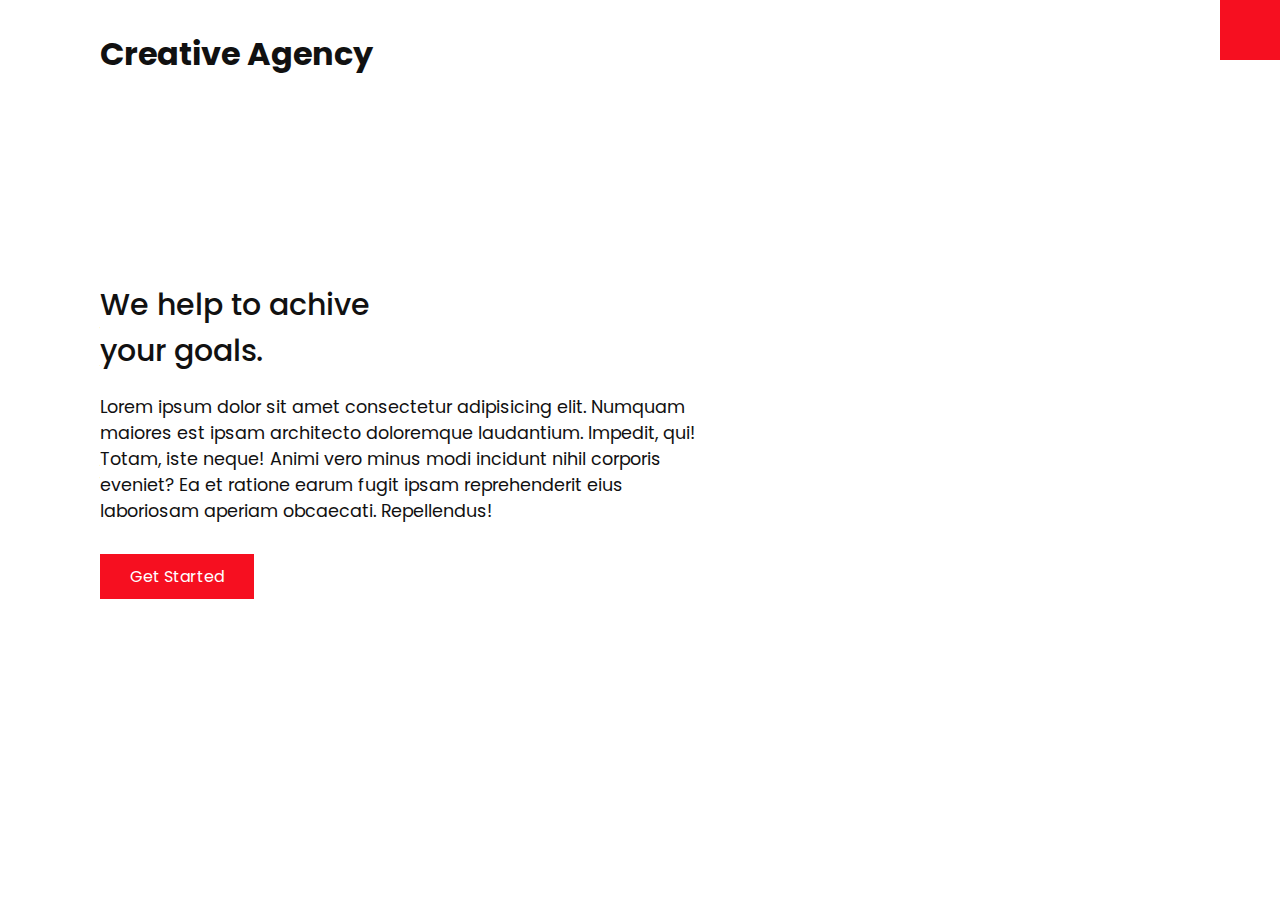
==== index.html @ 4d6b8f91 "Creative Agency initial commit" ====
<!DOCTYPE html>
<html lang="en">
  <head>
    <meta charset="UTF-8" />
    <meta http-equiv="X-UA-Compatible" content="IE=edge" />
    <meta name="viewport" content="width=device-width, initial-scale=1.0" />
    <title>Creative Agency</title>
    <link rel="stylesheet" href="css/style.css" />
  </head>
  <body>
    <header>
      <div class="logo">Creative Agency</div>
      <div class="toggle"></div>
      <div class="navigation">
        <ul> 
          <li><a href="index.html">Home</a></li>
          <li><a href="services.html">Services</a></li>
          <li><a href="work.html">Work</a></li>
          <li><a href="contact.html">Contact</a></li>
        </ul>
        <div class="social-bar">
          <ul>
            <li>
              <a href="https://facebook.com" target="_blank">
                <img src="images/facebook.png" alt="" />
              </a>
            </li>
            <li>
              <a href="https://twitter.com" target="_blank">
                <img src="images/twitter.png" alt="" />
              </a>
            </li>
            <li>
              <a href="https://instagram.com" target="_blank">
                <img src="images/instagram.png" alt="" />
              </a>
            </li>
          </ul>
          <a href="mailto:you@email.com" class="email-icon">
            <img src="images/email.png" alt="" />
          </a>
        </div>
      </div>
    </header>

    <section>
      <img src="images/home-img.jpg" class="home-img" alt="" />
      <div class="home-content">
        <h1>
          We help to achive <br />
          your goals.
        </h1>
        <p>
          Lorem ipsum dolor sit amet consectetur adipisicing elit. Numquam
          maiores est ipsam architecto doloremque laudantium. Impedit, qui!
          Totam, iste neque! Animi vero minus modi incidunt nihil corporis
          eveniet? Ea et ratione earum fugit ipsam reprehenderit eius laboriosam
          aperiam obcaecati. Repellendus!
        </p>
        <a href="contact.html" class="btn">Get Started</a>
      </div>
    </section>

    <script src="js/script.js"></script>
  </body>
</html>
---- css/style.css ----
@import url("https://fonts.googleapis.com/css?family=Poppins:200,300,400,500,600,700,800,900&display=swap");

:root {
  --primary-color: #f60f20;
}

* {
  margin: 0;
  padding: 0;
  box-sizing: border-box;
}

html,
body {
  font-family: "Poppins", sans-serif;
  color: #111;
}

h1 {
  font-size: 30px;
  font-weight: 500;
}

p {
  margin: 20px 0 10px;
  font-size: 1.1rem;
}

section {
  display: flex;
  height: 100vh;
  align-items: center;
  padding: 100px;
}

.btn {
  background: var(--primary-color);
  color: #fff;
  text-decoration: none;
  padding: 10px 30px;
  display: inline-block;
  margin: 20px 0;
  cursor: pointer;
  border: 0;
}

.btn:hover {
  transform: scale(0.98);
}

.logo {
  position: absolute;
  top: 30px;
  left: 100px;
  font-size: 2rem;
  font-weight: 700;
  z-index: 20;
}

/* Toogle */
.toggle {
  position: fixed;
  top: 0;
  right: 0;
  width: 60px;
  height: 60px;
  background: var(--primary-color) url(../images/menu.png);
  background-size: 30px;
  background-repeat: no-repeat;
  background-position: center;
  z-index: 20;
  cursor: pointer;
}

.toggle.active {
  background: var(--primary-color) url(../images/close.png);
  background-size: 25px;
  background-repeat: no-repeat;
  background-position: center;
}

/* Navigation */
.navigation {
  position: fixed;
  top: 0;
  left: 100%;
  width: 100%;
  height: 100%;
  background-color: #fff;
  z-index: 15;
  display: flex;
  align-items: center;
  justify-content: center;
}

.navigation.active {
  left: 0;
}

.navigation ul {
  position: relative;
}

.navigation ul li {
  position: relative;
  list-style: none;
  text-align: center;
}

.navigation ul li a {
  font-size: 2.2rem;
  color: #111;
  text-decoration: none;
  font-weight: 300;
}

.navigation ul li a:hover {
  color: var(--primary-color);
}

.navigation .social-bar {
  position: absolute; 
  top: 0;
  left: 0;
  width: 60px;
  height: 100%;
  display: flex;
  justify-content: center;
  align-items: center;
}

.navigation .social-bar a {
  display: inline-block;
  transform: scale(0.5);
}

.navigation .email-icon {
  position: absolute;
  bottom: 20px;
  transform: scale(0.5);
}

/* Homepage */
.home-content {
  position: relative;
  z-index: 10;
  max-width: 600px;
}

.home-img {
  position: absolute;
  bottom: 0;
  right: 0;
  height: 110%;
}
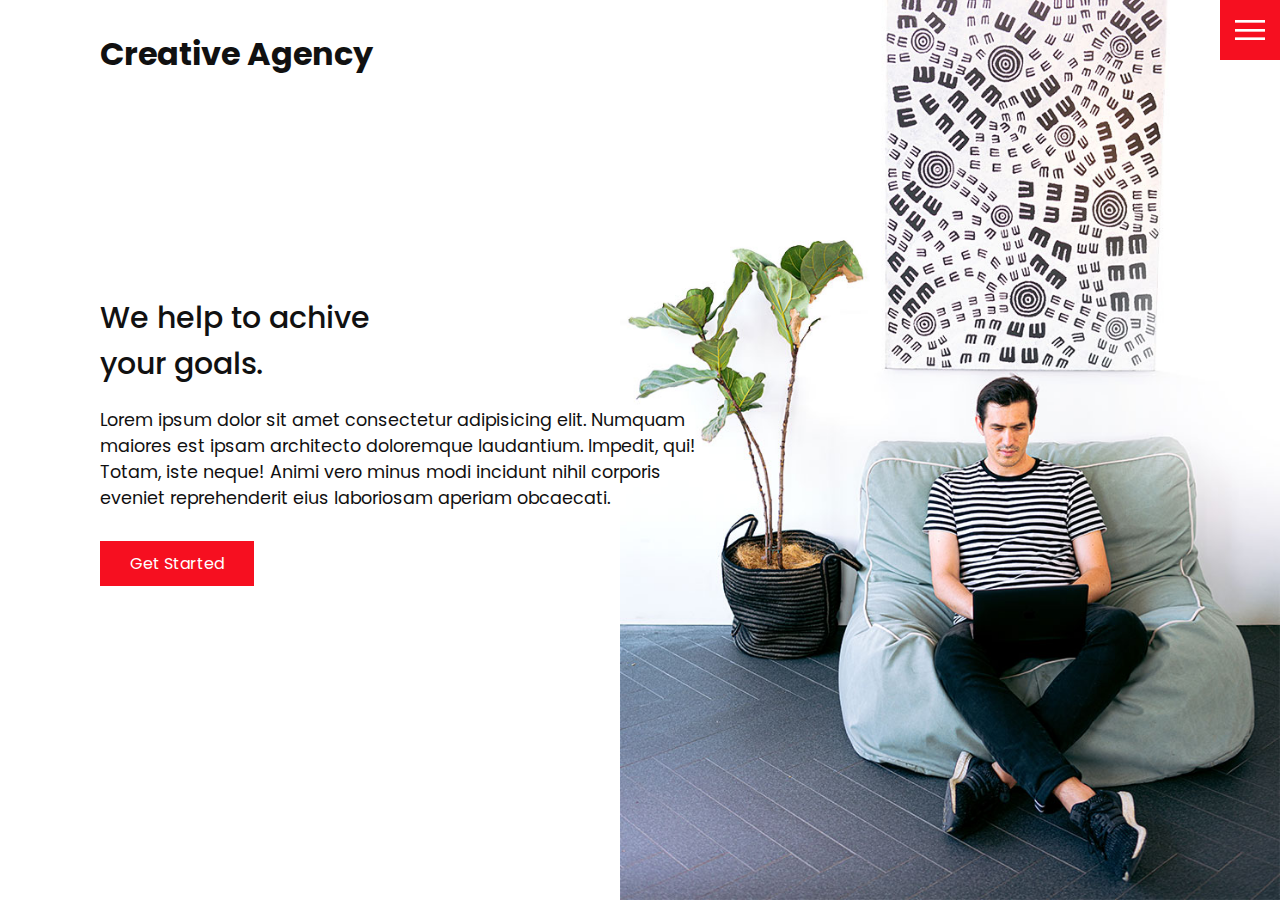
==== commit 2a8bd99a: "Added media query" ====
--- a/index.html
+++ b/index.html
@@ -12,7 +12,7 @@
       <div class="logo">Creative Agency</div>
       <div class="toggle"></div>
       <div class="navigation">
-        <ul> 
+        <ul>
           <li><a href="index.html">Home</a></li>
           <li><a href="services.html">Services</a></li>
           <li><a href="work.html">Work</a></li>
@@ -54,8 +54,7 @@
           Lorem ipsum dolor sit amet consectetur adipisicing elit. Numquam
           maiores est ipsam architecto doloremque laudantium. Impedit, qui!
           Totam, iste neque! Animi vero minus modi incidunt nihil corporis
-          eveniet? Ea et ratione earum fugit ipsam reprehenderit eius laboriosam
-          aperiam obcaecati. Repellendus!
+          eveniet reprehenderit eius laboriosam aperiam obcaecati.
         </p>
         <a href="contact.html" class="btn">Get Started</a>
       </div>
--- a/css/style.css
+++ b/css/style.css
@@ -153,3 +153,24 @@
   right: 0;
   height: 110%;
 }
+
+
+@media(max-width: 1068px) {
+  .home-img {
+    display: none;
+  }
+  
+  .logo {
+    top: 10px;
+    left: 40px;
+    font-size: 1.5rem;
+  }
+
+  section {
+    padding: 100px 40px;
+  }
+
+  .navigation ul li a {
+    font-size: 2rem;
+  }
+}